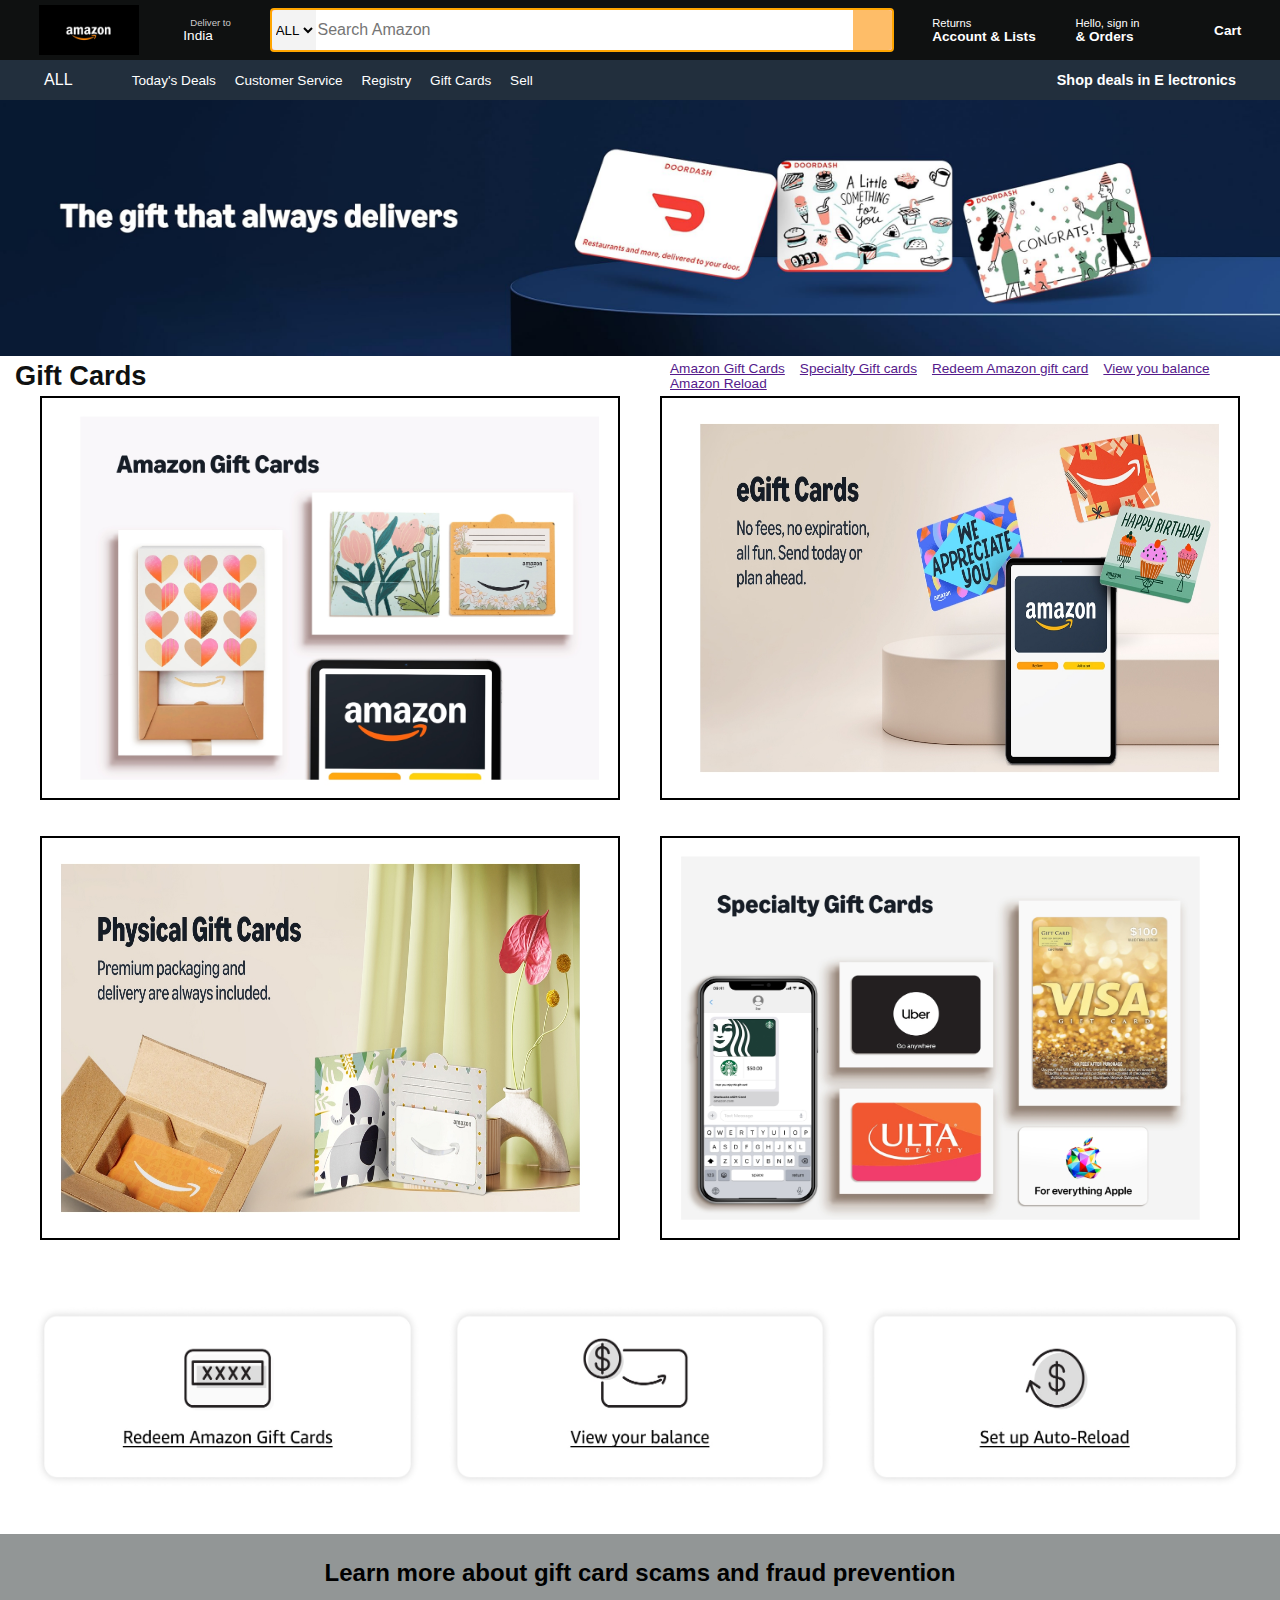
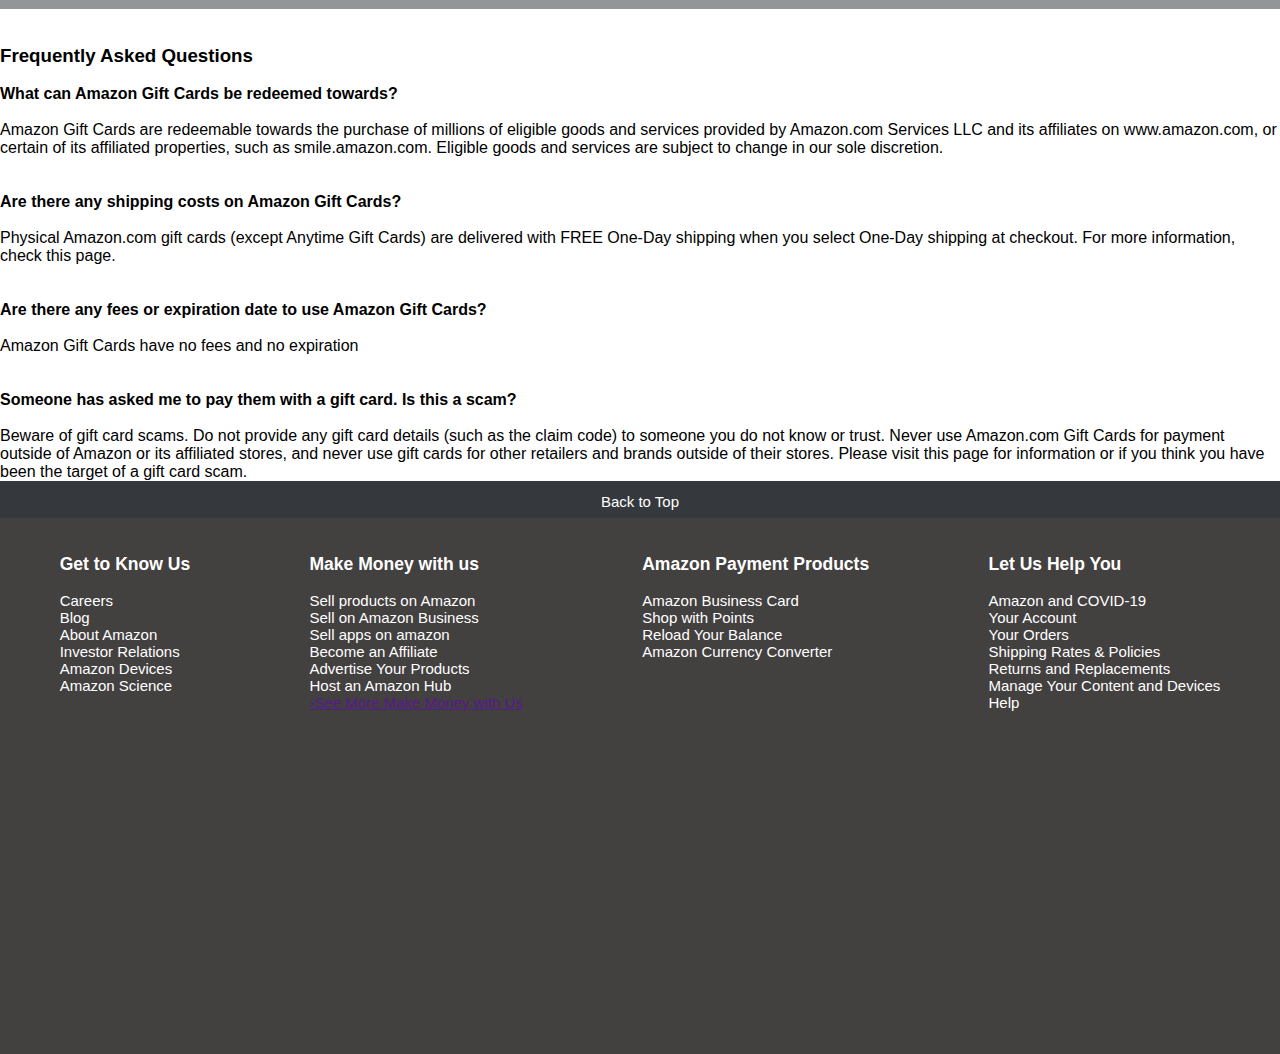
==== index.html @ 13962395 "webtask" ====
<html lang="en"><head>
    <meta charset="UTF-8">
    <meta name="viewport" content="width=device-width, initial-scale=1.0">
    <title>Amazon</title>
    <link rel="stylesheet" href="https://cdnjs.cloudflare.com/ajax/libs/font-awesome/6.5.2/css/all.min.css" integrity="sha512-SnH5WK+bZxgPHs44uWIX+LLJAJ9/2PkPKZ5QiAj6Ta86w+fsb2TkcmfRyVX3pBnMFcV7oQPJkl9QevSCWr3W6A==" crossorigin="anonymous" referrerpolicy="no-referrer">
    <link rel="stylesheet" href="style.css">
</head>
<body>
    <header>
        <div class="navbar">
            <div class="nav-logo border">
                <div class="logo"> </div>
            </div>
            <div class="nav-address border">
                <p class="add-first">Deliver to</p>
                <div class="add-icon">
                    <i class="fa-solid fa-location-dot"></i>
                    <p class="add-second">India</p>
                </div>
            </div>
            <div class="nav-search">
                <select class="search-select">
                    <option>ALL</option>
                </select>
                <input placeholder="Search Amazon" class="search-input">
                <div class="search-icon">
                    <i class="fa-solid fa-magnifying-glass"></i>
                </div>
            </div>
            <div class="nav-signin border">
                <p><span>Returns</span></p>
                <p class="nav-second">Account &amp; Lists</p>
            </div>
    
            <div class="return border">
                <p><span>Hello, sign in</span></p>
                <p class="nav-second">&amp; Orders</p>
            </div>

            <div class="nav-cart border">
                <i class="fa-solid fa-cart-shopping"></i>
                    <div class="cart-word">
                        <p>Cart</p>
                    </div>
            </div>
        </div>
        <div class="panel">
            <div class="panel-all">
                <i class="fa-solid fa-bars"></i>
                ALL 
            </div>
            <div class="panel-option">
                <p>Today's Deals</p>
                <p>Customer Service</p>
                <p>Registry</p>
                <p>Gift Cards</p>
                <p>Sell</p>
            </div>
            <div class="panel-deals">
                Shop deals in E lectronics
            </div>
        </div>
    </header>
   
    <div id="slider">
        <figure>
            <img src="hero.jpg" alt="">
            <img src="hero1.jpg" alt="">
            <img src="hero2.jpg" alt="">
            <img src="hero3.jpg" alt="">
            <img src="hero4.jpg" alt="">
        </figure>
    </div>
        
        <!-- Left and right controls -->
        <a class="carousel-control-prev" href="#demo" data-slide="prev">
          <span class="carousel-control-prev-icon"></span>
        </a>
        <a class="carousel-control-next" href="#demo" data-slide="next">
          <span class="carousel-control-next-icon"></span>
        </a>
      
      
        <div class="gifts">
            <div class="gift-options">
                
                <h1><b>Gift Cards </b></h1>
            </div>
            <div class="gift-options">
               <p><a href=""> Amazon Gift Cards</a></p>
               <p><a href="">Specialty Gift cards</a></p>
               <p><a href="">Redeem Amazon gift card</a></p>
               <p><a href="">View you balance</a></p>
               <p><a href="">Amazon Reload</a></p>
            </div>
        </div> 
       

    <div class="shop-section">
        <div class="box1 box">
           <img src="box1.jpg" alt="" height="400px" width="100%">
        </div>
        <div class="box2 box">
            <img src="box2.jpg" alt="" height="400px" width="100%">
        </div>
    </div>
    <br>
    <br>
    <div class="shop-section">
        <div class="box3 box">
            <img src="box3.jpg" alt="" height="400px" width="100%">
         </div>
         <div class="box4 box">
             <img src="box4.jpg" alt="" height="400px" width="100%">
         </div>
    </div>
    <br>
    <br>
    <br>
    <div class="images">
        <div class="fox">
            <img src="box5.jpg" alt="" height="200px" width="100%">
        </div>
        <div class="fox">
            <img src="box6.jpg" alt=""height="200px" width="100%">
        </div>
        <div class="fox">
            <img src="box7.jpg" alt=""height="200px" width="100%">
        </div>
       </div>
    <br>
    <br>
       <div class="foot">
       <h2>Learn more about gift card scams and fraud prevention</h2>
       </div>
       <br>
       <br>
       <div>
        <h3>Frequently Asked Questions </h3>
            <br>
          <b>What can Amazon Gift Cards be redeemed towards? </b>
            <br>
            <br>
           <p> Amazon Gift Cards are redeemable towards the purchase of millions of eligible goods and services provided by Amazon.com Services LLC and its affiliates on www.amazon.com, or certain of its affiliated properties, such as smile.amazon.com. Eligible goods and services are subject to change in our sole discretion.</p>
            <br>
            <br>
            <b>Are there any shipping costs on Amazon Gift Cards? </b>
            <br>
            <br>
            <p>Physical Amazon.com gift cards (except Anytime Gift Cards) are delivered with FREE One-Day shipping when you select One-Day shipping at checkout. For more information, check this page.</p>
            <br>
            <br>
            <b>Are there any fees or expiration date to use Amazon Gift Cards?</b>
            <br>
            <br>
           <p> Amazon Gift Cards have no fees and no expiration </p>
            <br>
            <br>
           <b> Someone has asked me to pay them with a gift card. Is this a scam?</b>
            <br>
            <br>
           <p> Beware of gift card scams. Do not provide any gift card details (such as the claim code) to someone you do not know or trust. Never use Amazon.com Gift Cards for payment outside of Amazon or its affiliated stores, and never use gift cards for other retailers and brands outside of their stores. Please visit this page for information or if you think you have been the target of a gift card scam.</p>

       </div>
       
        <div class="footerbacktotop">
            <span class="footerbacktotop"> Back to Top</span>
        </div>
       <div class="break"> 
        <br><br>
       </div>
    <div class="footer">
            <br>
            <br>
            <br>
             <br>
             <br><br>
             <br>

            <div class="gettoknowus">
                <h3>Get to Know Us</h3>
                <br>
                <p>Careers</p>
                <p>Blog</p>
                <p>About Amazon</p>
                <p>Investor Relations</p>
                <p>Amazon Devices</p>
                <p>Amazon Science</p>
            </div>
            <div class="makemoneywithus">
                <h3>Make Money with us</h3>
                <br>
                <p>Sell products on Amazon</p>
                <p> Sell on Amazon Business</p>
                <p> Sell apps on amazon</p>
                <p>Become an Affiliate</p>
                <p> Advertise Your Products</p>
                <p>  Host an Amazon Hub</p>
                <p><a href=""> ›See More Make Money with Us</a></p>  
            </div>
            <div class="amazonpaymentproducts">
                <h3>Amazon Payment Products</h3>
                <br>
                <p> Amazon Business Card</p>
                <p>Shop with Points</p>
                <p>  Reload Your Balance</p>
                <p>  Amazon Currency Converter</p>  
            </div>
            <div class="letushelpyou">
                <h3>Let Us Help You</h3>
                <br>
               <p> Amazon and COVID-19</p>
               <p>  Your Account</p>
               <p>   Your Orders</p>
               <p>  Shipping Rates & Policies</p>
               <p> Returns and Replacements</p>
               <p>   Manage Your Content and Devices</p>
               <p>  Help</p>  
            </div>
        </div>
        <div class="amazonlogo"></div>

</body>
</html>
---- style.css ----
* {
    margin: 0;
    font-family: Arial;
    border: border-box;
}

.navbar {
    height: 60px;
    background-color: #0F1111;
    color: white;
    display: flex;
    align-items: center;
    justify-content: space-evenly;
}


.nav-logo {
    height: 50px;
    width: 100px;
}


.logo {
    background-image: url(Amazon-Logo-Black.jpg);
    background-size: cover;
    height: 50px;
    width: 100%;
}

.border {
    border: 1px solid transparent;
}

.border:hover {
    border: 1px solid white;
}

/**box2**/

.add-first {
    color: #cccccc;
    font-size: 0.6rem;
    margin-left: 12px;
}

.add-second {
    font-size: 0.85rem;
    margin-left: 5px;
} 

.add-icon {
    display: flex
}

.nav-address {
    border:1px solid transparent;
}

.border:hover {
    border: 1px solid white;
}

/**box3**/

.nav-search {
    display: flex;
    justify-content: space-evenly;
    background-color:pink;
    width: 620px;
    height: 40px;
    border-radius: 4px;
}

.search-select {
    background-color: #f3f3f3;
    width: 50px;
    text-align: center;
    border-top-left-radius:4px ;
    border-bottom-left-radius: 4px ;
    border: none;
}

.search-input {
    width: 100%;
    font-size: 1rem;
    border: none;
}

.search-icon {
    width: 45px;
    display: flex;
    justify-content: center;
    align-items: center;
    font-size: 1.2rem;
    border-top-right-radius: 4px;
    border-bottom-right-radius: 4px;
    background-color:#febd68;
    color: #0F1111;
}

.nav-search {
    border: 2px solid orange;
}

/**box4**/

span {
   font-size: 0.7rem;

}

.nav-second {
    font-size: 0.85rem;
    font-weight: 700;
}
/**box6**/

.nav-cart i {
    font-size: 30px;
    
}

.nav-cart {
    font-size: 0.85rem;
    font-weight: 700;
}

.cart-word {
    margin-left: 35px;
}

/**panel**/

.panel {
    height: 40px;
    background-color: #222f3d;
    display: flex;
    color: white;
    align-items: center;
    justify-content: space-evenly;
}

.panel-option p {
    display: inline;
    margin-left: 15px;
} 

.panel-option {
    width: 70%;
    font-size: 0.85rem;
}

.panel-deals {
    font-size: 0.9rem;
    font-weight: 700;
}
/**hero section**/
#slider{
    overflow: hidden;
}
#slider figure{
    position: relative;
    width: 500%;
    margin: 0;
    left: 0;
    animation: 20s slider infinite;
}

#slider figure img{
    float: left;
    width: 20%;
}

@keyframes slider{
    0%{
        left: 0;
    }
    20%{
        left: 0;
    }
    25%{
        left: -100%;
    }
    45%{
        left: -100%;
    }
    50%{
        left: -200%;
    }
    70%{
        left: -200%;
    }
    75%{
        left: -300%;
    }
    95%{
        left: -300%;
    }
    100%{
        left: -400%;
    }
}

/**shop section**/

.shop-section {
    display: flex;
    justify-content: space-evenly;
    background-color: #fff;
}

.box {
    height: 400px;
    border: 2px solid black;
    width: 45%;
    background-color: white;


}

.gifts {
    height: 40px;
    background-color:#fff;
    display:flex;
    color:#0F1111;
    align-items: center;
    justify-content: space-evenly;
}

.gift-options p {
    display:inline;
    margin-left: 15px;
    float:inline-start;
    float:center;
    justify-content: space-evenly; 
} 

.gift-options {
    width: 70%;
    font-size: 0.85rem;
    justify-content: space-evenly;
    margin: 15;
}

.images {
    display: flex;
    justify-content: space-evenly;
    background-color: #fff;
}

.fox {
    height: 200px;
    border: 2px solid white;
    width: 33%;
    background-color:rgb(64, 60, 60);
    background-size: cover;

}

.foot{
    text-align: center;
    height:50px;
    padding-top: 25px;
    background-color:rgb(146, 150, 150);
}

.footerbacktotop {
    background-color: #35383c;
    color: white;
    height: 25px;
    padding-top: 12px;
    text-align: center;
    font-size: 15px;
}

.footer {
    height: 500px;
    width: 100%;
    background-color:rgb(67, 64, 64) ;
    display: flex;
    align-items: flex-start;
    align-self:center;
}

.gettoknowus {
    color: white;
    font-size: 15px;
    margin:0 auto;
    max-width: 500px;
    box-sizing: border-box;
}


.makemoneywithus {
    color: white;
    font-size: 15px;
    float: left;
    margin: 0 auto;
    max-width: 500px;
    box-sizing: border-box;
}

.amazonpaymentproducts {
    color: white;
    font-size: 15px;
    float:left;
    margin: 0  auto;
    max-width: 500px;
    box-sizing: border-box;
}

.letushelpyou {
    color: white;
    font-size: 15px;
    float: left;
    margin: 0 auto;
    max-width: 500px;
    box-sizing: border-box;
}

.break{
    background-color:rgb(67, 64, 64) ;
}
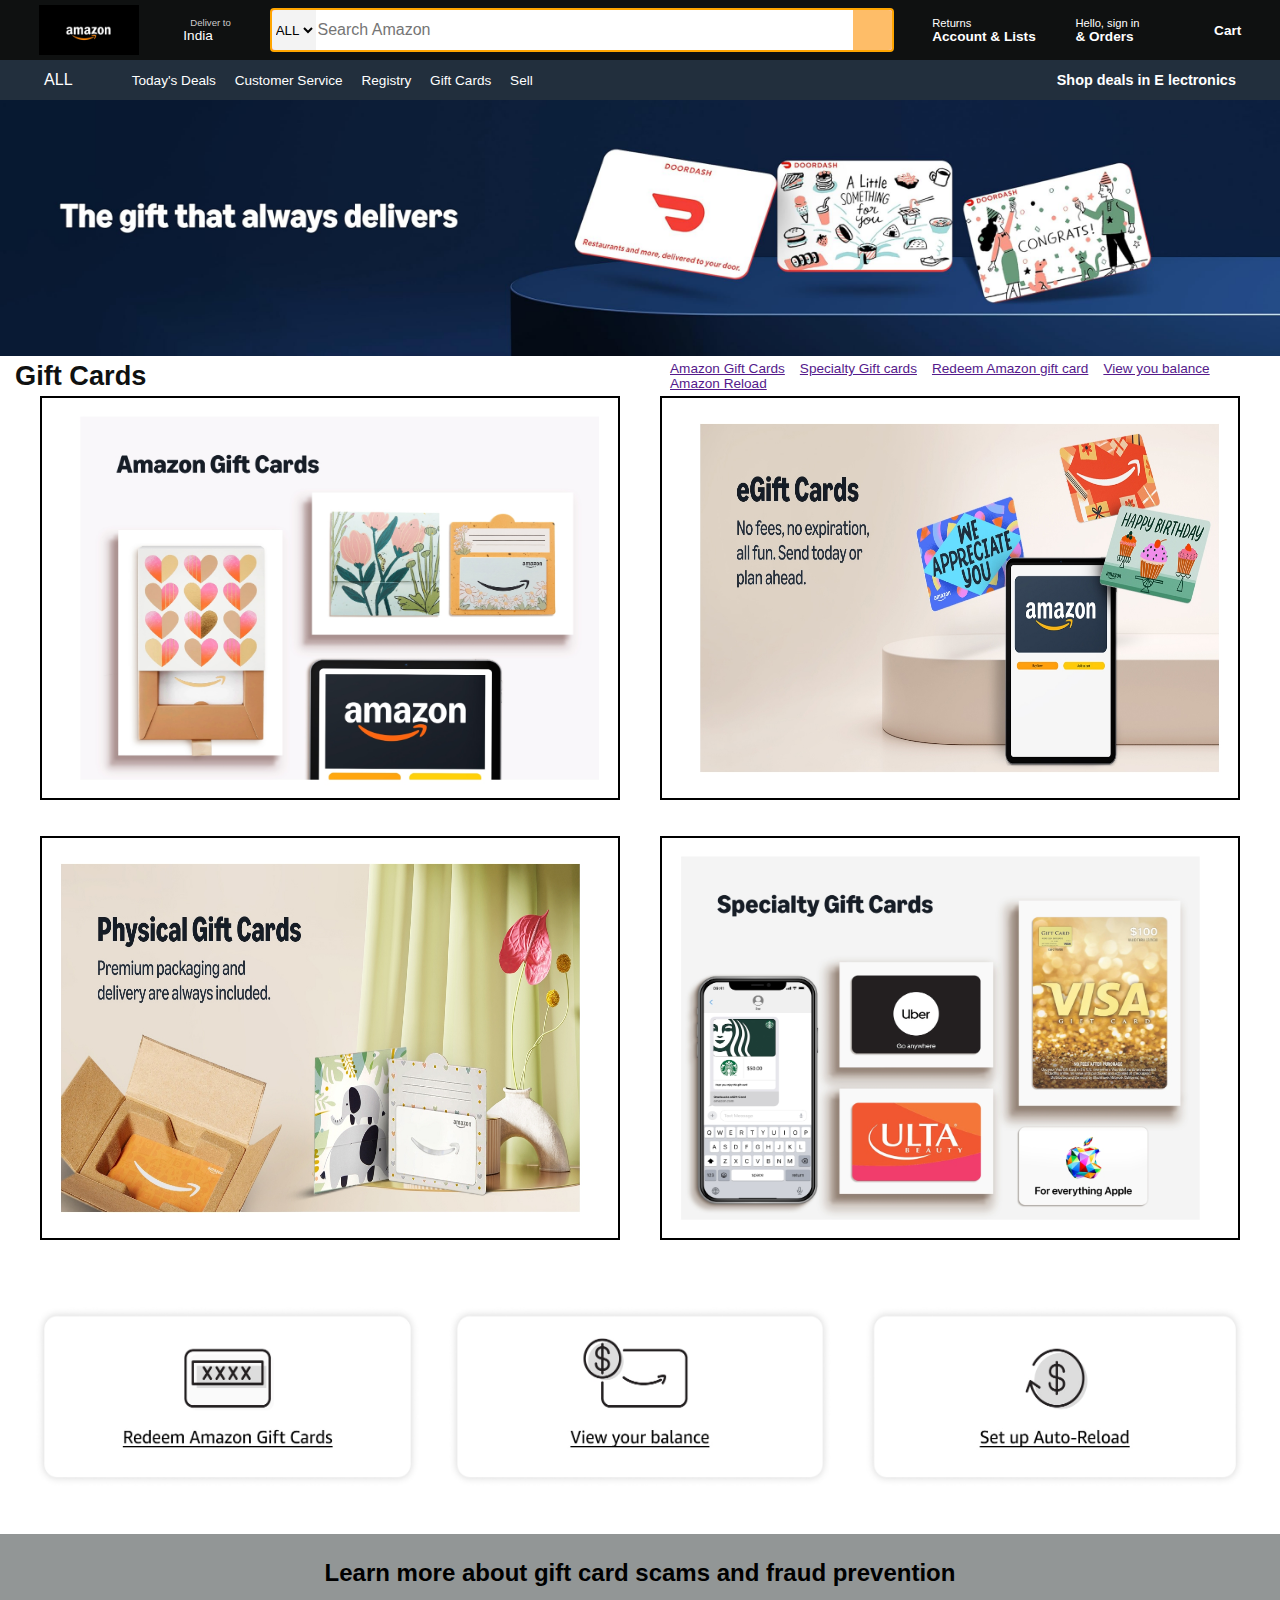
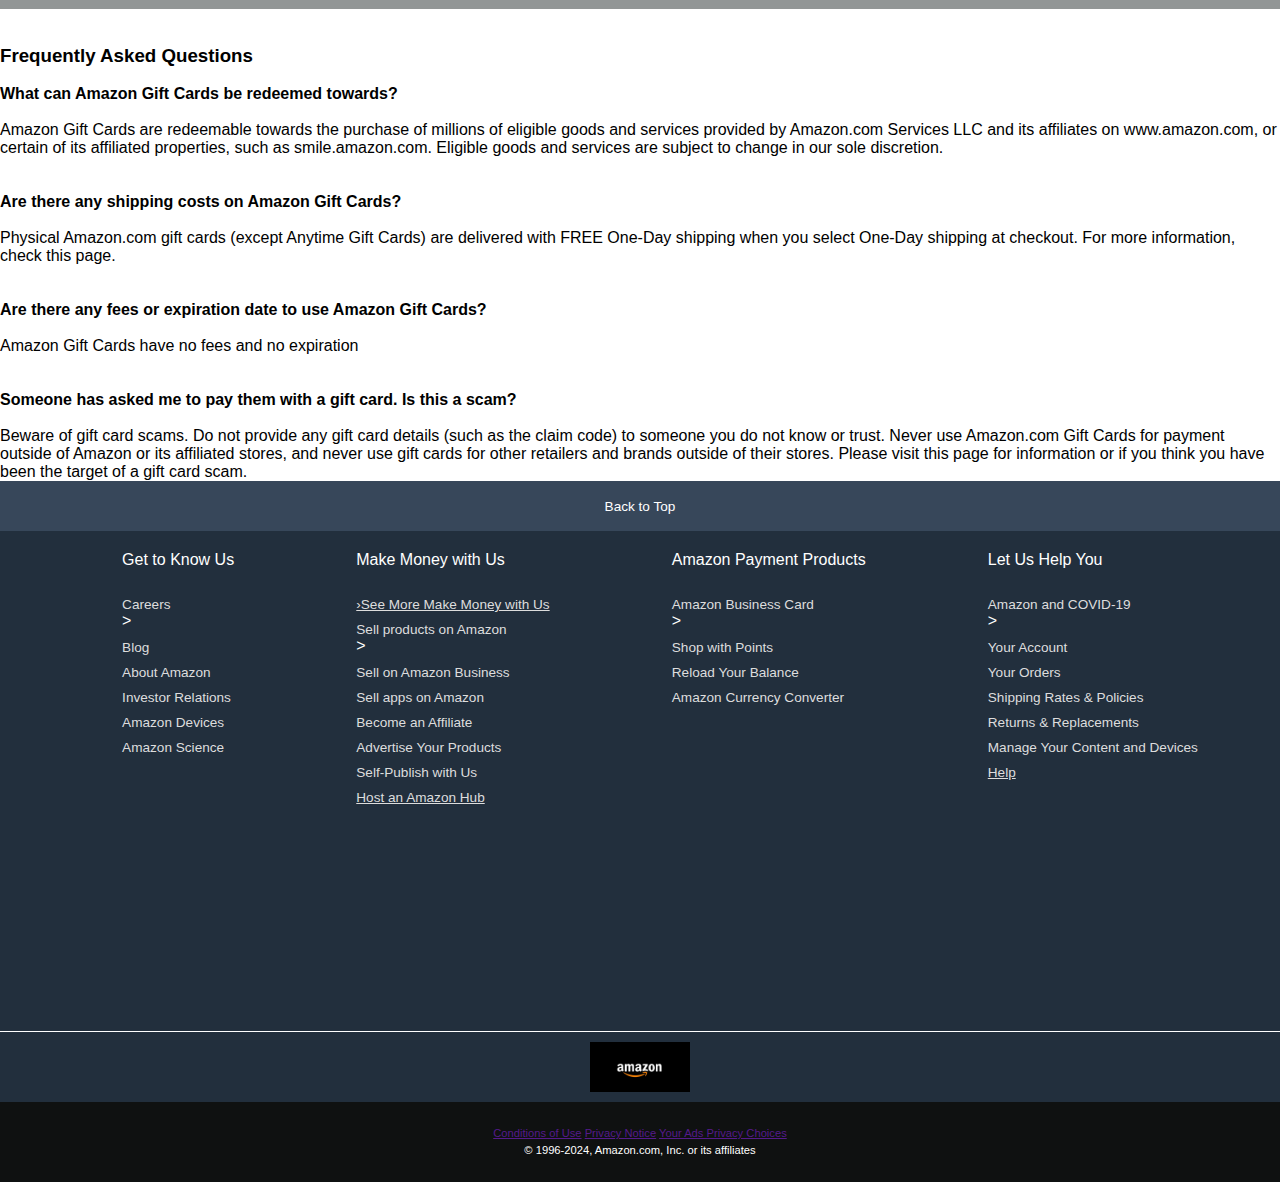
==== commit 10fa0424: "i updated clone" ====
--- a/index.html
+++ b/index.html
@@ -163,62 +163,73 @@
 
        </div>
        
-        <div class="footerbacktotop">
-            <span class="footerbacktotop"> Back to Top</span>
-        </div>
-       <div class="break"> 
-        <br><br>
-       </div>
-    <div class="footer">
-            <br>
-            <br>
-            <br>
-             <br>
-             <br><br>
-             <br>
-
-            <div class="gettoknowus">
-                <h3>Get to Know Us</h3>
-                <br>
-                <p>Careers</p>
-                <p>Blog</p>
-                <p>About Amazon</p>
-                <p>Investor Relations</p>
-                <p>Amazon Devices</p>
-                <p>Amazon Science</p>
-            </div>
-            <div class="makemoneywithus">
-                <h3>Make Money with us</h3>
-                <br>
-                <p>Sell products on Amazon</p>
-                <p> Sell on Amazon Business</p>
-                <p> Sell apps on amazon</p>
-                <p>Become an Affiliate</p>
-                <p> Advertise Your Products</p>
-                <p>  Host an Amazon Hub</p>
-                <p><a href=""> ›See More Make Money with Us</a></p>  
-            </div>
-            <div class="amazonpaymentproducts">
-                <h3>Amazon Payment Products</h3>
-                <br>
-                <p> Amazon Business Card</p>
-                <p>Shop with Points</p>
-                <p>  Reload Your Balance</p>
-                <p>  Amazon Currency Converter</p>  
-            </div>
-            <div class="letushelpyou">
-                <h3>Let Us Help You</h3>
-                <br>
-               <p> Amazon and COVID-19</p>
-               <p>  Your Account</p>
-               <p>   Your Orders</p>
-               <p>  Shipping Rates & Policies</p>
-               <p> Returns and Replacements</p>
-               <p>   Manage Your Content and Devices</p>
-               <p>  Help</p>  
-            </div>
-        </div>
-        <div class="amazonlogo"></div>
+       <footer>
+        <div class="foot-panel1">
+            Back to Top
+        </div>
+
+        <div class="foot-panel2">
+            <ul>
+                <p>Get to Know Us</p>
+                <br>
+                <a>Careers</a>>
+                <a > Blog</a>
+                <a >About Amazon</a>
+                <a >Investor Relations</a>  
+                <a >Amazon Devices</a>
+                <a >Amazon Science</a>
+            </ul>
+            <ul>
+                <p>Make Money with Us</p>
+                <br>
+               <a href="">›See More Make Money with Us</a> 
+                <a> Sell products on Amazon</a>>
+                <a >Sell on Amazon Business</a>
+                <a >   Sell apps on Amazon</a>
+                <a >Become an Affiliate</a>  
+                <a > Advertise Your Products</a>
+                <a > Self-Publish with Us</a>
+                <a href="">  Host an Amazon Hub</a>
+            </ul>
+      
+            <ul>
+                <p>Amazon Payment Products</p>
+                <br>
+                <a> Amazon Business Card</a>>
+                <a > Shop with Points</a>
+                <a > Reload Your Balance</a>
+                <a > Amazon Currency Converter</a>  
+               
+            </ul>
+      
+            <ul>
+                <p>Let Us Help You</p>
+                <br>
+                <a>  Amazon and COVID-19</a>>
+                <a >Your Account</a>
+                <a > Your Orders</a>
+                <a > Shipping Rates & Policies</a>  
+                <a >  Returns & Replacements</a>
+                <a > Manage Your Content and Devices</a>
+                <a href="">  Help
+                </a>
+            </ul>
+        </div>
+        <div class="foot-panel3">
+            <div class="logo"></div>
+        </div>
+        <div class="foot-panel4">
+            <div class="pages">
+                <a href="">Conditions of Use</a>
+                <a href="">Privacy Notice</a>
+                <a href="">Your Ads Privacy Choices</a>
+            </div>
+            <div class="copyright">
+                © 1996-2024, Amazon.com, Inc. or its affiliates
+            </div>
+        </div>
+   
+</footer>
 
 </body>
 </html>--- a/style.css
+++ b/style.css
@@ -264,67 +264,81 @@
     background-color:rgb(146, 150, 150);
 }
 
-.footerbacktotop {
-    background-color: #35383c;
-    color: white;
-    height: 25px;
-    padding-top: 12px;
+.foot-panel1 {
+    background-color: #37475a;
+    color: white;
+    height: 50px;
+    display: flex;
+    justify-content: center;
+    align-items: center;
+    font-size: 0.85rem;
+
+
+ }
+
+
+
+.foot-panel2 {
+    background-color:222f3d ;
+    color: white;
+    height: 500px;
+    display: flex;
+    justify-content: space-evenly;
+}
+ul {
+    margin-top: 20px;
+}
+
+ul a {
+    display: block;
+    font-size: 0.85rem;
+    margin-top: 10px;
+    color: #dddddd;
+}
+
+.foot-panel3 {
+    background-color: #222f3d;
+    color: white;
+    border-top: 0.5px solid white;
+    height: 70px;
+    display: flex;
+    justify-content: center;
+    align-items: center;
+}
+
+.logo {
+    background-image: url(Amazon-Logo-Black.jpg);
+    background-size: cover;
+    height: 50px;
+    width: 100%;
+    width:100px;
+}
+
+.foot-panel4 {
+    background-color: #0f1111;
+    color: white;
+    height: 80px;
+    font-size: 0.7rem;
     text-align: center;
-    font-size: 15px;
-}
-
-.footer {
-    height: 500px;
-    width: 100%;
-    background-color:rgb(67, 64, 64) ;
-    display: flex;
-    align-items: flex-start;
-    align-self:center;
-}
-
-.gettoknowus {
-    color: white;
-    font-size: 15px;
-    margin:0 auto;
-    max-width: 500px;
-    box-sizing: border-box;
-}
-
-
-.makemoneywithus {
-    color: white;
-    font-size: 15px;
-    float: left;
-    margin: 0 auto;
-    max-width: 500px;
-    box-sizing: border-box;
-}
-
-.amazonpaymentproducts {
-    color: white;
-    font-size: 15px;
-    float:left;
-    margin: 0  auto;
-    max-width: 500px;
-    box-sizing: border-box;
-}
-
-.letushelpyou {
-    color: white;
-    font-size: 15px;
-    float: left;
-    margin: 0 auto;
-    max-width: 500px;
-    box-sizing: border-box;
-}
-
-.break{
-    background-color:rgb(67, 64, 64) ;
-}
-
-
-
-
-
-
-
+    
+}
+   /* display: flex;
+    justify-content: center;
+    align-items: center;*/
+    
+.pages{
+    padding-top:25px;
+
+}   
+
+.copyright {
+    padding-top: 5px;
+    
+}
+
+
+
+
+
+
+
